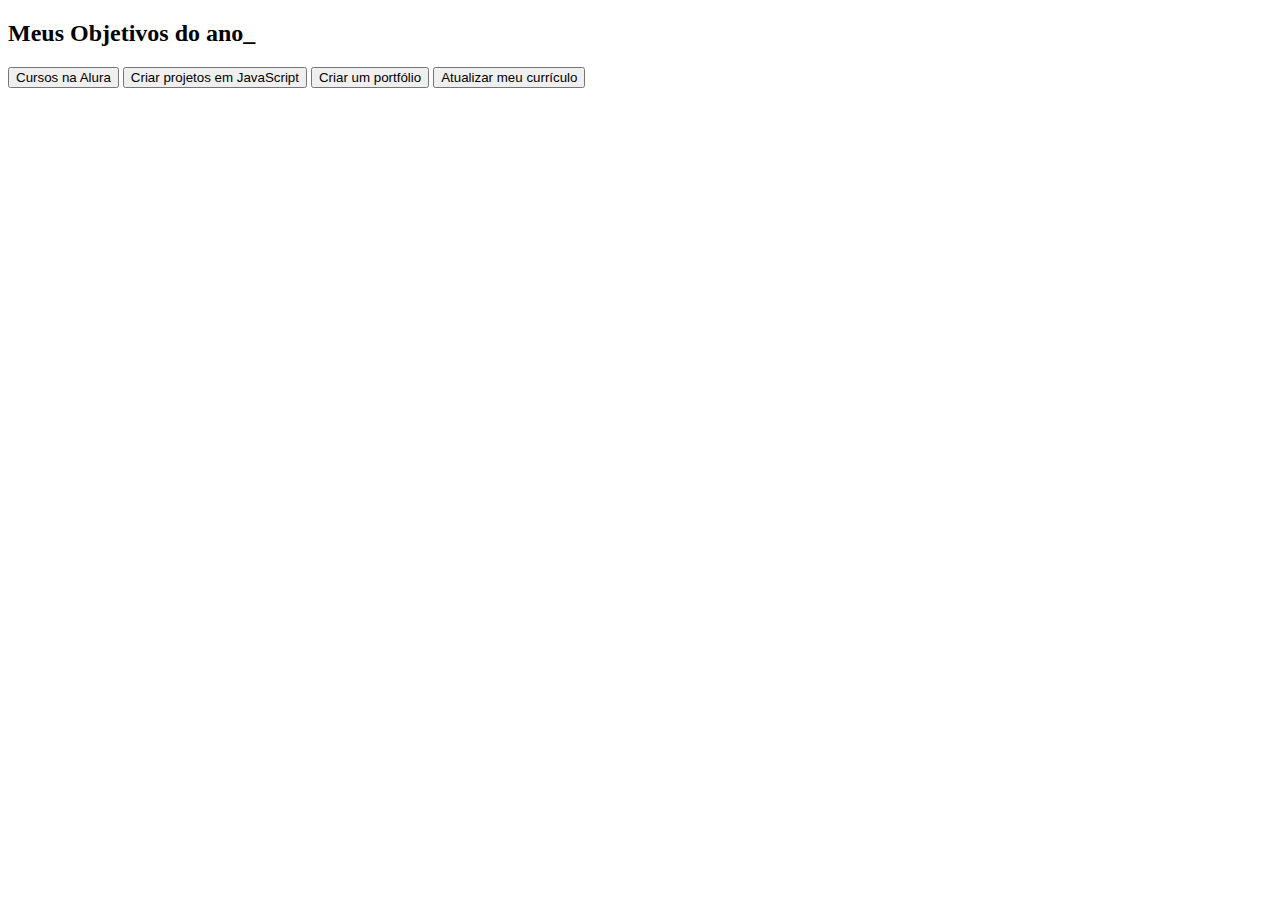
==== projeto-de-vida/index.html @ c0fb2c74 "Add files via upload" ====
<!DOCTYPE html>
<html lang="pt-br">
<head>
    <meta charset="UTF-8">
    <meta name="viewport" content="width=device-width, initial-scale=1.0">
    <title>Meus objetivos do ano_</title>
    <link rel="stylesheet" href="style.css">
</head>
<body>
    <section class="conteudo-principal"></section>
    <h2 class="titulo-principal">Meus Objetivos do ano_</h2>
    <div class="botoes"></div>
    <button class="botao">Cursos na Alura</button>
    <button class="botao">Criar projetos em JavaScript</button>
    <button class="botao">Criar um portfólio</button>
    <button class="botao">Atualizar meu currículo</button>
</body>
</html>
---- projeto-de-vida/style.css ----
:root{
    --cor-de-fundo: #1E1E1E;
    --verde: #6FFF57;
    --branco: #FFFFFF;
    --botao-ativo: #3A375E;
    --botao-inativo: rgba(58, 55, 94, 0.5);
    --texto-fundo: rgba(58, 55, 94, 0.3);
}

@import url('https://fonts.googleapis.com/css2?family=Chakra+Petch:ital,wght@0,300;0,400;0,500;0,600;0,700;1,300;1,400;1,500;1,600;1,700&display=swap')
 
body{
    background-color: var(--cor-de-fundo);
}
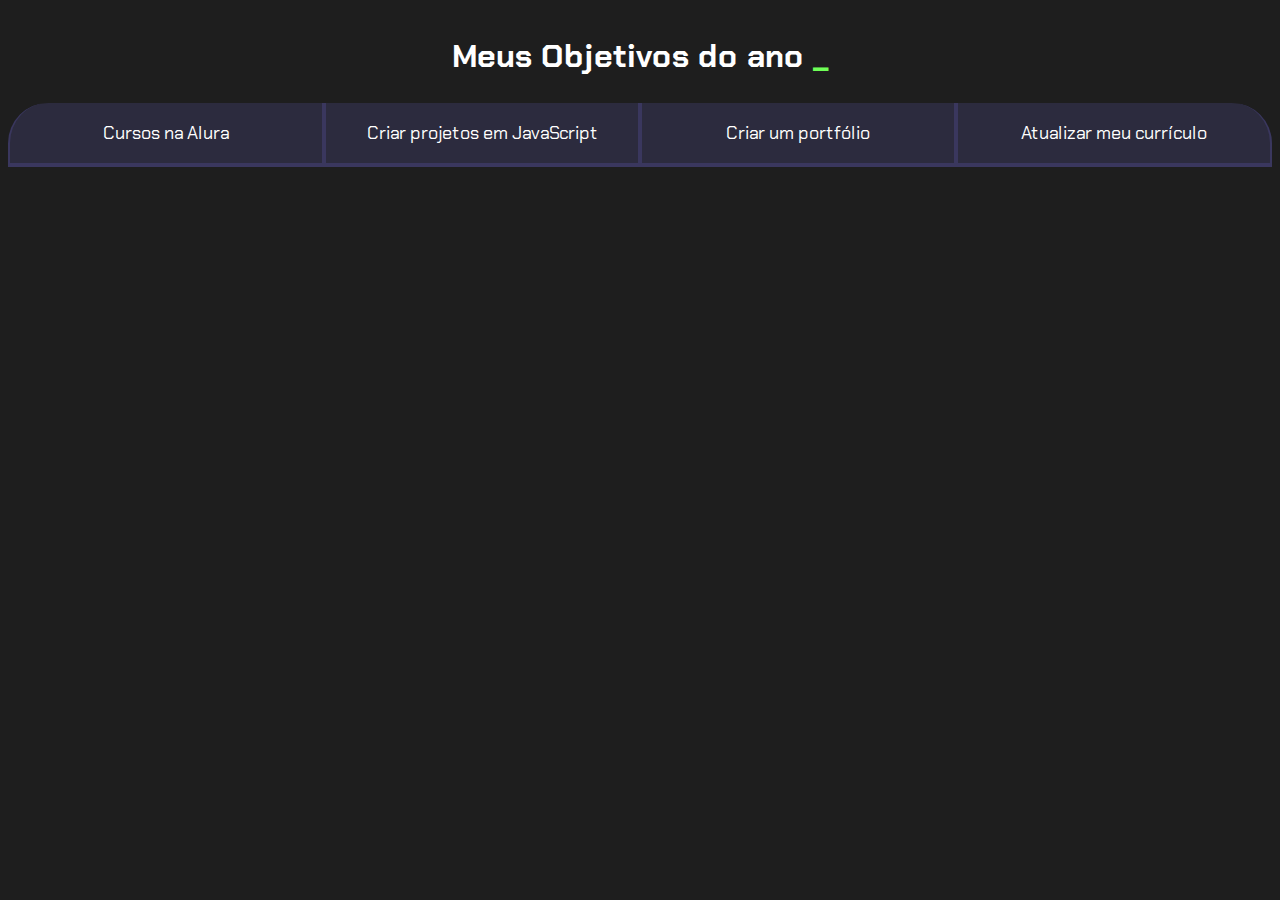
==== commit 00183084: "Add files via upload" ====
--- a/projeto-de-vida/index.html
+++ b/projeto-de-vida/index.html
@@ -1,18 +1,21 @@
 <!DOCTYPE html>
 <html lang="pt-br">
+
 <head>
     <meta charset="UTF-8">
     <meta name="viewport" content="width=device-width, initial-scale=1.0">
     <title>Meus objetivos do ano_</title>
     <link rel="stylesheet" href="style.css">
 </head>
+
 <body>
     <section class="conteudo-principal"></section>
-    <h2 class="titulo-principal">Meus Objetivos do ano_</h2>
-    <div class="botoes"></div>
-    <button class="botao">Cursos na Alura</button>
+    <h2 class="titulo-principal">Meus Objetivos do ano <span>_</span></h2>
+    <div class="botoes">
+    <button class="botao ">Cursos na Alura</button>
     <button class="botao">Criar projetos em JavaScript</button>
     <button class="botao">Criar um portfólio</button>
     <button class="botao">Atualizar meu currículo</button>
+</div>
 </body>
 </html>--- a/projeto-de-vida/style.css
+++ b/projeto-de-vida/style.css
@@ -1,3 +1,5 @@
+@import url('https://fonts.googleapis.com/css2?family=Chakra+Petch:ital,wght@0,300;0,400;0,500;0,600;0,700;1,300;1,400;1,500;1,600;1,700&display=swap');
+
 :root{
     --cor-de-fundo: #1E1E1E;
     --verde: #6FFF57;
@@ -6,9 +8,67 @@
     --botao-inativo: rgba(58, 55, 94, 0.5);
     --texto-fundo: rgba(58, 55, 94, 0.3);
 }
-
-@import url('https://fonts.googleapis.com/css2?family=Chakra+Petch:ital,wght@0,300;0,400;0,500;0,600;0,700;1,300;1,400;1,500;1,600;1,700&display=swap')
  
 body{
     background-color: var(--cor-de-fundo);
-}+    color: var(--branco);
+    font-family: 'Chakra Petch',sans-serif;
+}
+
+.conteudo-principal{
+    display: flex;
+    flex-direction: column;
+    justify-content: center;
+    align-items: center;
+    max-width: 1200px;
+    width: 100%;
+    margin: 0 auto;
+}
+
+.titulo-principal{
+    text-align: center;
+    width: 100%;
+    font-size: 32px;
+}
+
+.titulo-principal span{
+    color: var(--verde);
+}
+
+.botao{
+    font-family: 'Chakra Petch', sans-serif;
+    background-color: var(--botao-inativo);
+    color: var(--branco);
+    display: flex;
+    justify-content: center;
+    padding: 1em;
+    font-size: 18px;
+    align-items: center;
+    width: 100%;
+    border-bottom: 4px solid var(--botao-ativo);
+    border-left: 2px solid var(--botao-ativo);
+    border-right: 2px solid var(--botao-ativo);
+    border-top: none;
+}
+
+.botao:first-child {
+    border-radius: 40px 40px 0 0;
+}
+
+.botoes{
+    display: block;
+}
+
+@media screen and (min-width: 768px) {
+    .botoes {
+        display: flex;
+    }
+    .botao:first-child {
+        border-radius: 40px 0 0 0;
+    }
+    .botao:last-child {
+        border-radius: 0 40px 0 0;
+    }
+}
+
+
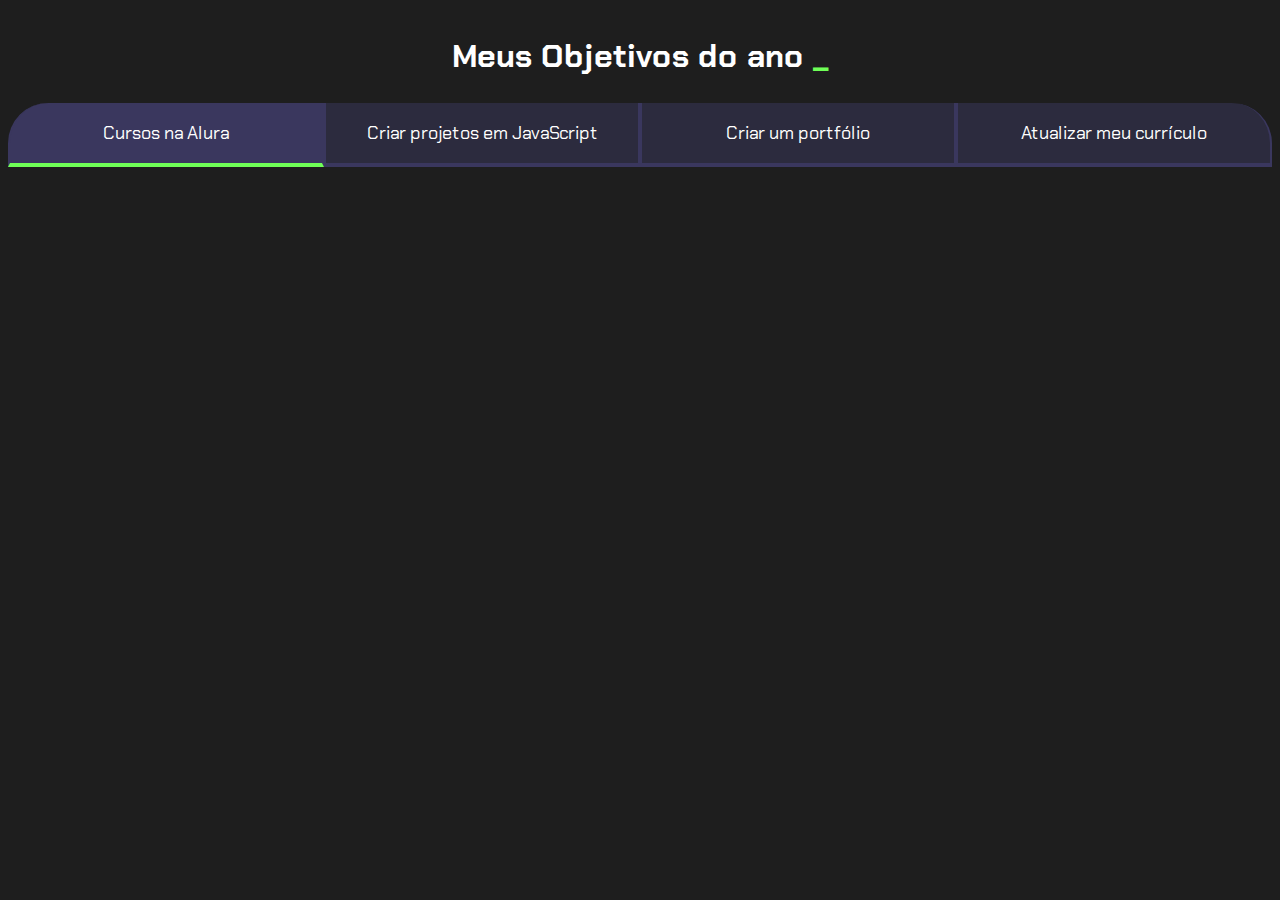
==== commit efcab0c4: "Add files via upload" ====
--- a/projeto-de-vida/index.html
+++ b/projeto-de-vida/index.html
@@ -12,10 +12,11 @@
     <section class="conteudo-principal"></section>
     <h2 class="titulo-principal">Meus Objetivos do ano <span>_</span></h2>
     <div class="botoes">
-    <button class="botao ">Cursos na Alura</button>
+    <button class="botao ativo">Cursos na Alura</button>
     <button class="botao">Criar projetos em JavaScript</button>
     <button class="botao">Criar um portfólio</button>
     <button class="botao">Atualizar meu currículo</button>
-</div>
+    </div>
+    <script src="main.js"></script>
 </body>
 </html>--- a/projeto-de-vida/style.css
+++ b/projeto-de-vida/style.css
@@ -59,6 +59,12 @@
     display: block;
 }
 
+.ativo{
+    background-color: var(--botao-ativo);
+    border-bottom: 4px solid var(--verde);
+    
+}
+
 @media screen and (min-width: 768px) {
     .botoes {
         display: flex;
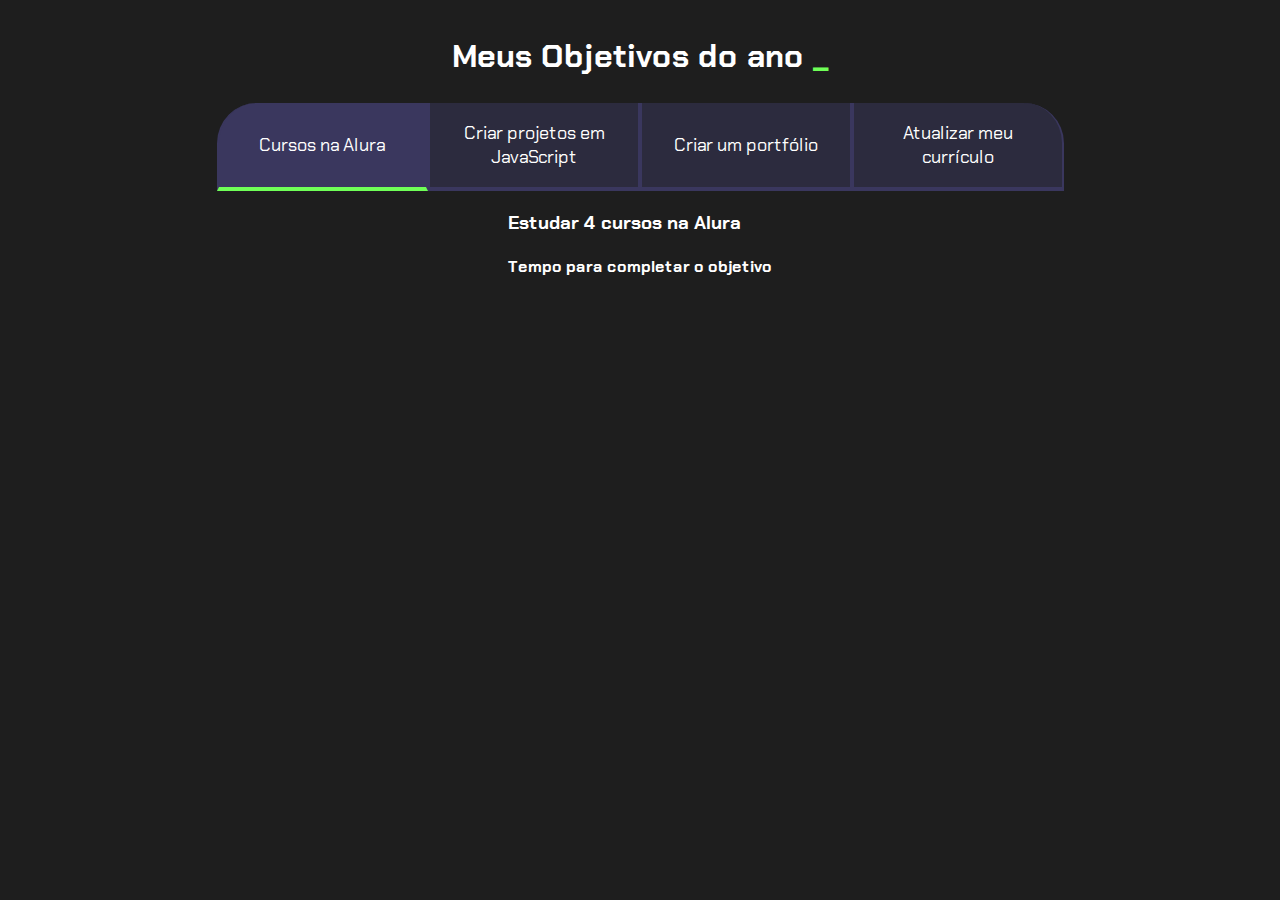
==== commit 8249978d: "Add files via upload" ====
--- a/projeto-de-vida/index.html
+++ b/projeto-de-vida/index.html
@@ -9,7 +9,7 @@
 </head>
 
 <body>
-    <section class="conteudo-principal"></section>
+    <section class="conteudo-principal">
     <h2 class="titulo-principal">Meus Objetivos do ano <span>_</span></h2>
     <div class="botoes">
     <button class="botao ativo">Cursos na Alura</button>
@@ -17,6 +17,13 @@
     <button class="botao">Criar um portfólio</button>
     <button class="botao">Atualizar meu currículo</button>
     </div>
+    <div class="abas-textos">
+        <div class="aba-conteudo">
+            <h3 class="aba-conteudo-titulo-principal">Estudar 4 cursos na Alura</h3>
+            <h4 class="aba-conteudo-titulo-secundario">Tempo para completar o objetivo</h4>
+
+    </div>
+    </section>
     <script src="main.js"></script>
 </body>
 </html>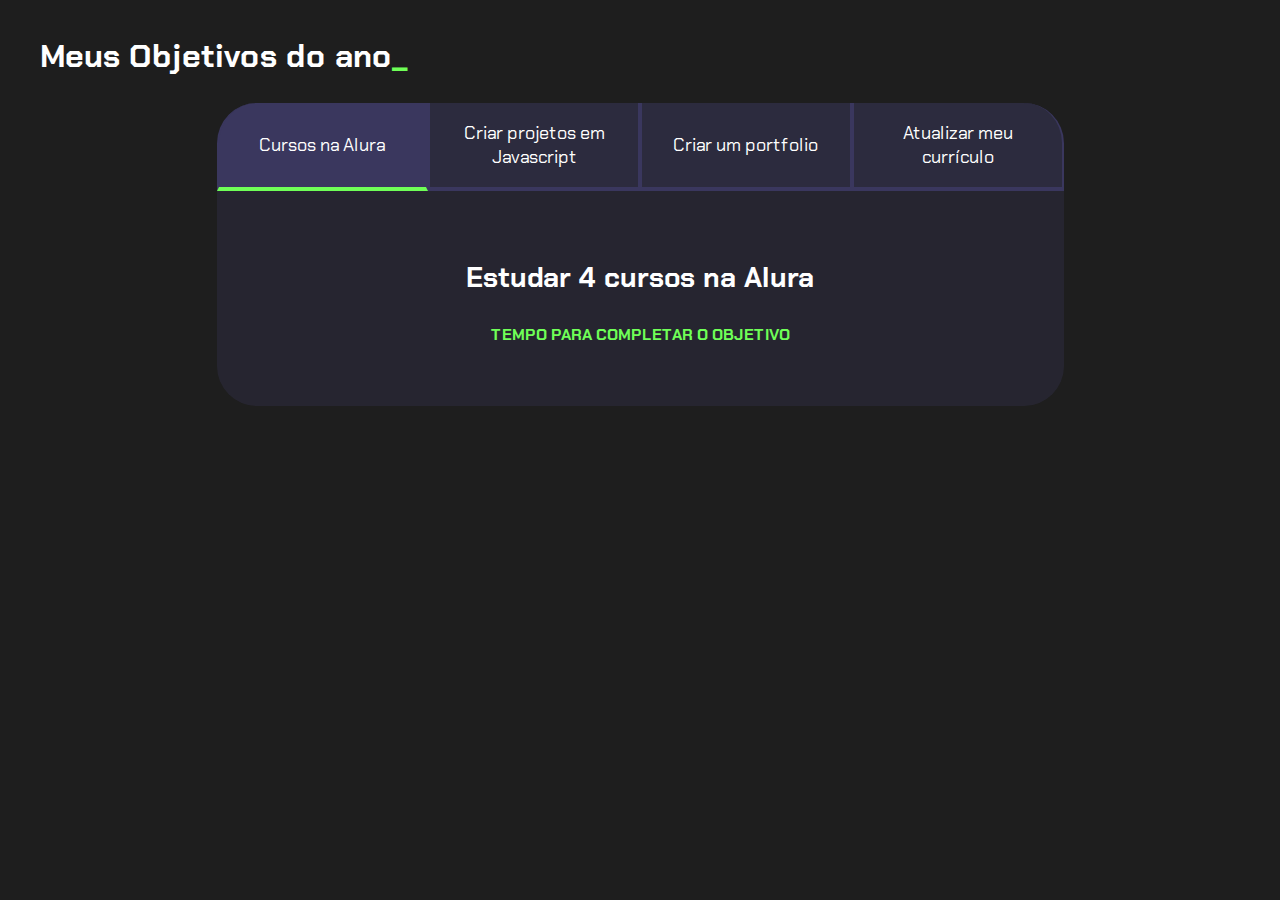
==== commit 4683e8f6: "Add files via upload" ====
--- a/projeto-de-vida/index.html
+++ b/projeto-de-vida/index.html
@@ -1,27 +1,39 @@
 <!DOCTYPE html>
 <html lang="pt-br">
-
 <head>
     <meta charset="UTF-8">
     <meta name="viewport" content="width=device-width, initial-scale=1.0">
-    <title>Meus objetivos do ano_</title>
+    <title>Meus objetivos do ano</title>
     <link rel="stylesheet" href="style.css">
 </head>
-
 <body>
     <section class="conteudo-principal">
-    <h2 class="titulo-principal">Meus Objetivos do ano <span>_</span></h2>
-    <div class="botoes">
-    <button class="botao ativo">Cursos na Alura</button>
-    <button class="botao">Criar projetos em JavaScript</button>
-    <button class="botao">Criar um portfólio</button>
-    <button class="botao">Atualizar meu currículo</button>
-    </div>
-    <div class="abas-textos">
-        <div class="aba-conteudo">
-            <h3 class="aba-conteudo-titulo-principal">Estudar 4 cursos na Alura</h3>
-            <h4 class="aba-conteudo-titulo-secundario">Tempo para completar o objetivo</h4>
-
+        <h2 class="titulo-principal">Meus Objetivos do ano<span>_</span></h2>
+        <div class="conteudo">
+        <div class="botoes">
+            <button class="botao ativo">Cursos na Alura</button>
+            <button class="botao">Criar projetos em Javascript</button>
+            <button class="botao">Criar um portfolio</button>
+            <button class="botao">Atualizar meu currículo</button>
+        </div>
+        <div class="abas-textos">
+            <div class="aba-conteudo ativo">
+                <h3 class="aba-conteudo-titulo-principal">Estudar 4 cursos na Alura</h3>
+                <h4 class="aba-conteudo-titulo-secundario">Tempo para completar o objetivo</h4>
+            </div>
+            <div class="aba-conteudo">
+                <h3 class="aba-conteudo-titulo-principal">Criar 5 projetos em Javascript</h3>
+                <h4 class="aba-conteudo-titulo-secundario">Tempo para completar o objetivo</h4>
+            </div>
+            <div class="aba-conteudo">
+                <h3 class="aba-conteudo-titulo-principal">Criar um portfolio com os meus 3 melhores projetos</h3>
+                <h4 class="aba-conteudo-titulo-secundario">Tempo para completar o objetivo</h4>
+            </div>
+            <div class="aba-conteudo">
+                <h3 class="aba-conteudo-titulo-principal">Atualizar meu curriculo com os certificados da Alura</h3>
+                <h4 class="aba-conteudo-titulo-secundario">Tempo para completar o objetivo</h4>
+            </div>
+        </div>
     </div>
     </section>
     <script src="main.js"></script>
--- a/projeto-de-vida/style.css
+++ b/projeto-de-vida/style.css
@@ -1,6 +1,6 @@
-@import url('https://fonts.googleapis.com/css2?family=Chakra+Petch:ital,wght@0,300;0,400;0,500;0,600;0,700;1,300;1,400;1,500;1,600;1,700&display=swap');
+@import url('https://fonts.googleapis.com/css2?family=Chakra+Petch:wght@400;700&display=swap');
 
-:root{
+:root {
     --cor-de-fundo: #1E1E1E;
     --verde: #6FFF57;
     --branco: #FFFFFF;
@@ -8,14 +8,15 @@
     --botao-inativo: rgba(58, 55, 94, 0.5);
     --texto-fundo: rgba(58, 55, 94, 0.3);
 }
- 
-body{
+
+body {
     background-color: var(--cor-de-fundo);
     color: var(--branco);
-    font-family: 'Chakra Petch',sans-serif;
+    font-family: 'Chakra Petch', sans-serif;
 }
 
-.conteudo-principal{
+
+.conteudo-principal {
     display: flex;
     flex-direction: column;
     justify-content: center;
@@ -25,17 +26,18 @@
     margin: 0 auto;
 }
 
-.titulo-principal{
-    text-align: center;
+.titulo-principal {
+    text-align: left;
     width: 100%;
     font-size: 32px;
 }
 
-.titulo-principal span{
+.titulo-principal span {
     color: var(--verde);
 }
 
-.botao{
+
+.botao {
     font-family: 'Chakra Petch', sans-serif;
     background-color: var(--botao-inativo);
     color: var(--branco);
@@ -55,26 +57,49 @@
     border-radius: 40px 40px 0 0;
 }
 
-.botoes{
+.botoes {
     display: block;
 }
 
-.ativo{
+.botao.ativo{
     background-color: var(--botao-ativo);
     border-bottom: 4px solid var(--verde);
-    
+}
+
+.abas-textos{
+    background-color: var(--texto-fundo);
+    padding: 40px;
+    border-radius: 0 0 40px 40px;
+}
+.aba-conteudo.ativo{
+    display:block;
+}
+
+.aba-conteudo{
+    display: none;
+}
+
+.aba-conteudo-titulo-principal{
+    font-size: 28px;
+    text-align: center;
+}
+.aba-conteudo-titulo-secundario{
+    text-align: center;
+    color: var(--verde);
+    text-transform: uppercase;
 }
 
 @media screen and (min-width: 768px) {
     .botoes {
         display: flex;
     }
+
     .botao:first-child {
         border-radius: 40px 0 0 0;
     }
+
     .botao:last-child {
         border-radius: 0 40px 0 0;
     }
 }
 
-
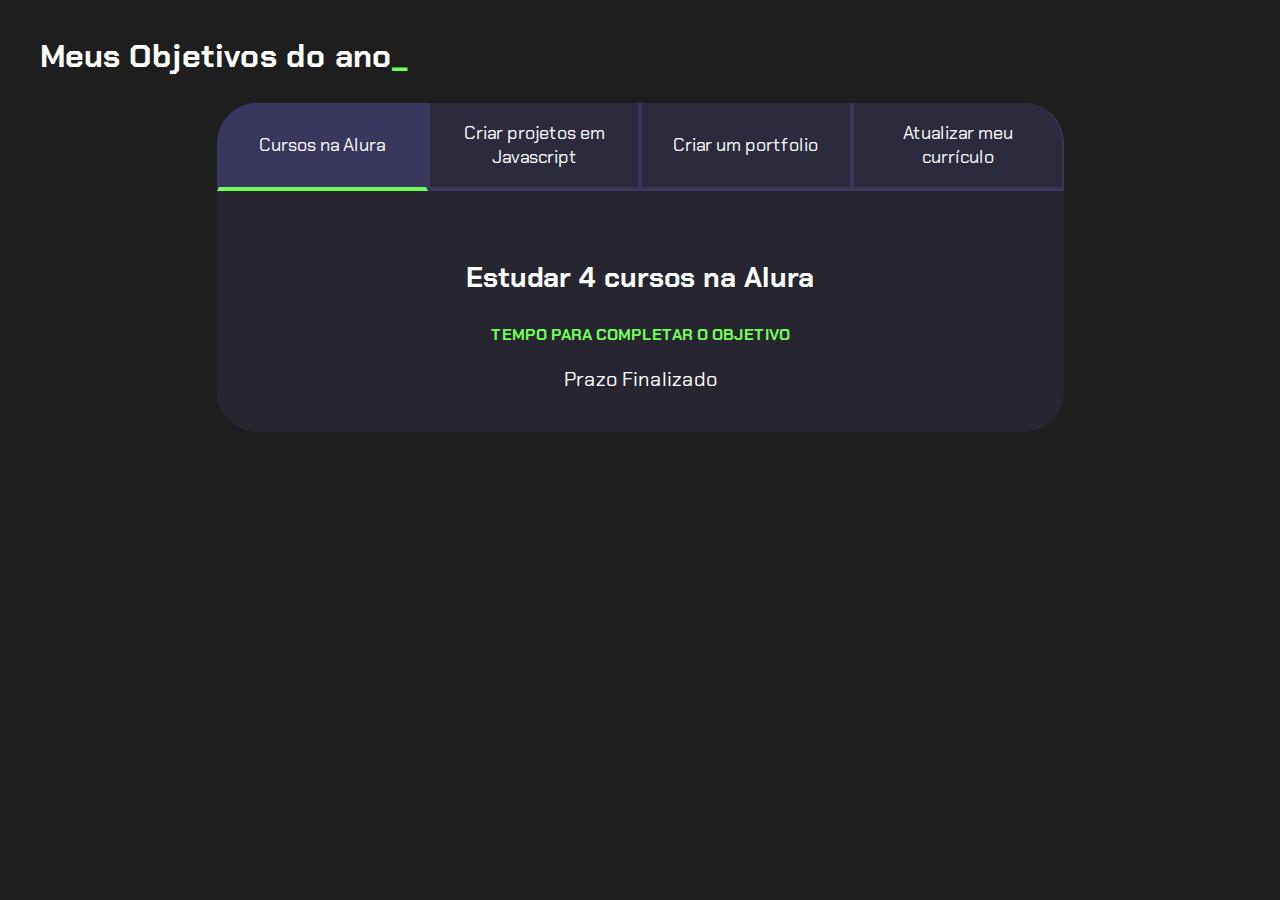
==== commit 762d2fd1: "Add files via upload" ====
--- a/projeto-de-vida/index.html
+++ b/projeto-de-vida/index.html
@@ -20,18 +20,22 @@
             <div class="aba-conteudo ativo">
                 <h3 class="aba-conteudo-titulo-principal">Estudar 4 cursos na Alura</h3>
                 <h4 class="aba-conteudo-titulo-secundario">Tempo para completar o objetivo</h4>
+                <div class="contador"></div>
             </div>
             <div class="aba-conteudo">
                 <h3 class="aba-conteudo-titulo-principal">Criar 5 projetos em Javascript</h3>
                 <h4 class="aba-conteudo-titulo-secundario">Tempo para completar o objetivo</h4>
+                <div class="contador"></div>
             </div>
             <div class="aba-conteudo">
                 <h3 class="aba-conteudo-titulo-principal">Criar um portfolio com os meus 3 melhores projetos</h3>
                 <h4 class="aba-conteudo-titulo-secundario">Tempo para completar o objetivo</h4>
+                <div class="contador"></div>
             </div>
             <div class="aba-conteudo">
                 <h3 class="aba-conteudo-titulo-principal">Atualizar meu curriculo com os certificados da Alura</h3>
                 <h4 class="aba-conteudo-titulo-secundario">Tempo para completar o objetivo</h4>
+                <div class="contador"></div>
             </div>
         </div>
     </div>
--- a/projeto-de-vida/style.css
+++ b/projeto-de-vida/style.css
@@ -88,6 +88,10 @@
     color: var(--verde);
     text-transform: uppercase;
 }
+.contador{
+    font-size: 20px;
+    text-align: center;
+}
 
 @media screen and (min-width: 768px) {
     .botoes {
@@ -101,5 +105,4 @@
     .botao:last-child {
         border-radius: 0 40px 0 0;
     }
-}
-
+}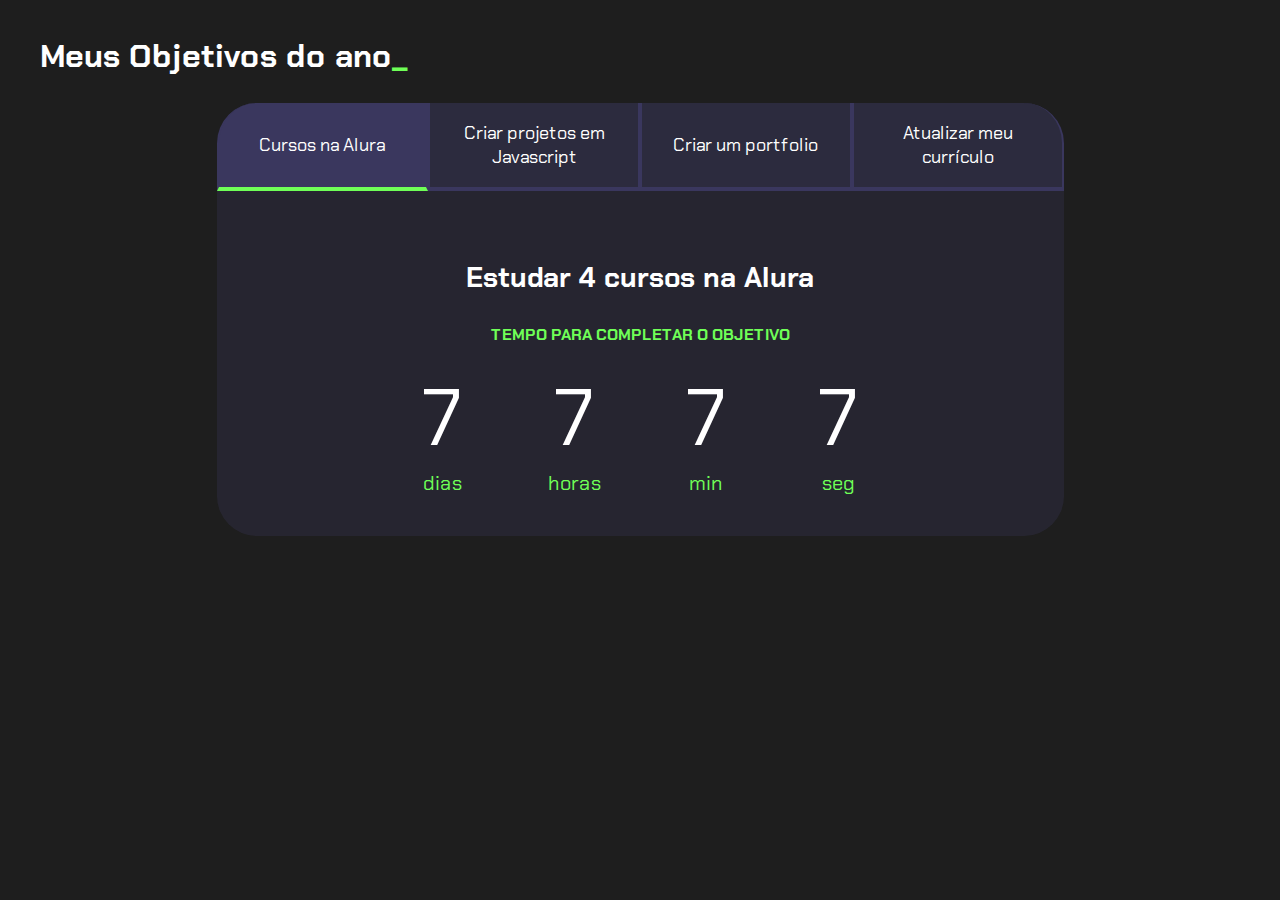
==== commit 22af008f: "Add files via upload" ====
--- a/projeto-de-vida/index.html
+++ b/projeto-de-vida/index.html
@@ -1,45 +1,65 @@
 <!DOCTYPE html>
 <html lang="pt-br">
+
 <head>
     <meta charset="UTF-8">
     <meta name="viewport" content="width=device-width, initial-scale=1.0">
     <title>Meus objetivos do ano</title>
     <link rel="stylesheet" href="style.css">
 </head>
+
 <body>
     <section class="conteudo-principal">
         <h2 class="titulo-principal">Meus Objetivos do ano<span>_</span></h2>
         <div class="conteudo">
-        <div class="botoes">
-            <button class="botao ativo">Cursos na Alura</button>
-            <button class="botao">Criar projetos em Javascript</button>
-            <button class="botao">Criar um portfolio</button>
-            <button class="botao">Atualizar meu currículo</button>
-        </div>
-        <div class="abas-textos">
-            <div class="aba-conteudo ativo">
-                <h3 class="aba-conteudo-titulo-principal">Estudar 4 cursos na Alura</h3>
-                <h4 class="aba-conteudo-titulo-secundario">Tempo para completar o objetivo</h4>
-                <div class="contador"></div>
+            <div class="botoes">
+                <button class="botao ativo">Cursos na Alura</button>
+                <button class="botao">Criar projetos em Javascript</button>
+                <button class="botao">Criar um portfolio</button>
+                <button class="botao">Atualizar meu currículo</button>
             </div>
-            <div class="aba-conteudo">
-                <h3 class="aba-conteudo-titulo-principal">Criar 5 projetos em Javascript</h3>
-                <h4 class="aba-conteudo-titulo-secundario">Tempo para completar o objetivo</h4>
-                <div class="contador"></div>
-            </div>
-            <div class="aba-conteudo">
-                <h3 class="aba-conteudo-titulo-principal">Criar um portfolio com os meus 3 melhores projetos</h3>
-                <h4 class="aba-conteudo-titulo-secundario">Tempo para completar o objetivo</h4>
-                <div class="contador"></div>
-            </div>
-            <div class="aba-conteudo">
-                <h3 class="aba-conteudo-titulo-principal">Atualizar meu curriculo com os certificados da Alura</h3>
-                <h4 class="aba-conteudo-titulo-secundario">Tempo para completar o objetivo</h4>
-                <div class="contador"></div>
+            <div class="abas-textos">
+                <div class="aba-conteudo ativo">
+                    <h3 class="aba-conteudo-titulo-principal">Estudar 4 cursos na Alura</h3>
+                    <h4 class="aba-conteudo-titulo-secundario">Tempo para completar o objetivo</h4>
+                    <div class="contador">
+                        <div class="contador-digito">
+                            <p class="contador-digito-numero">7</p>
+                            <p class="contador-digito-texto">dias</p>
+                        </div>
+                        <div class="contador-digito">
+                            <p class="contador-digito-numero">7</p>
+                            <p class="contador-digito-texto">horas</p>
+                        </div>
+                        <div class="contador-digito">
+                            <p class="contador-digito-numero">7</p>
+                            <p class="contador-digito-texto">min</p>
+                        </div>
+                        <div class="contador-digito">
+                            <p class="contador-digito-numero">7</p>
+                            <p class="contador-digito-texto">seg</p>
+                        </div>
+                    </div>
+                </div>
+                <div class="aba-conteudo">
+                    <h3 class="aba-conteudo-titulo-principal">Criar 5 projetos em Javascript</h3>
+                    <h4 class="aba-conteudo-titulo-secundario">Tempo para completar o objetivo</h4>
+                    <div class="contador"></div>
+                </div>
+                <div class="aba-conteudo">
+                    <h3 class="aba-conteudo-titulo-principal">Criar um portfolio com os meus 3 melhores projetos</h3>
+                    <h4 class="aba-conteudo-titulo-secundario">Tempo para completar o objetivo</h4>
+                    <div class="contador"></div>
+                </div>
+                <div class="aba-conteudo">
+                    <h3 class="aba-conteudo-titulo-principal">Atualizar meu curriculo com os certificados da Alura</h3>
+                    <h4 class="aba-conteudo-titulo-secundario">Tempo para completar o objetivo</h4>
+                    <div class="contador"></div>
+                </div>
             </div>
         </div>
-    </div>
     </section>
     <script src="main.js"></script>
 </body>
+
 </html>--- a/projeto-de-vida/style.css
+++ b/projeto-de-vida/style.css
@@ -88,9 +88,29 @@
     color: var(--verde);
     text-transform: uppercase;
 }
+
 .contador{
+    display:flex;
+    justify-content: center;
+    flex-wrap: wrap;
+}
+.contador-digito{
+    padding: 0 16px;
+    text-align: center;
+    min-width: 100px;
+}
+
+.contador-digito-numero{
+    font-size: 80px;
+    margin: 0;
+
+}
+
+.contador-digito-texto{
+    color: var(--verde);
     font-size: 20px;
-    text-align: center;
+    margin: 0;
+
 }
 
 @media screen and (min-width: 768px) {
